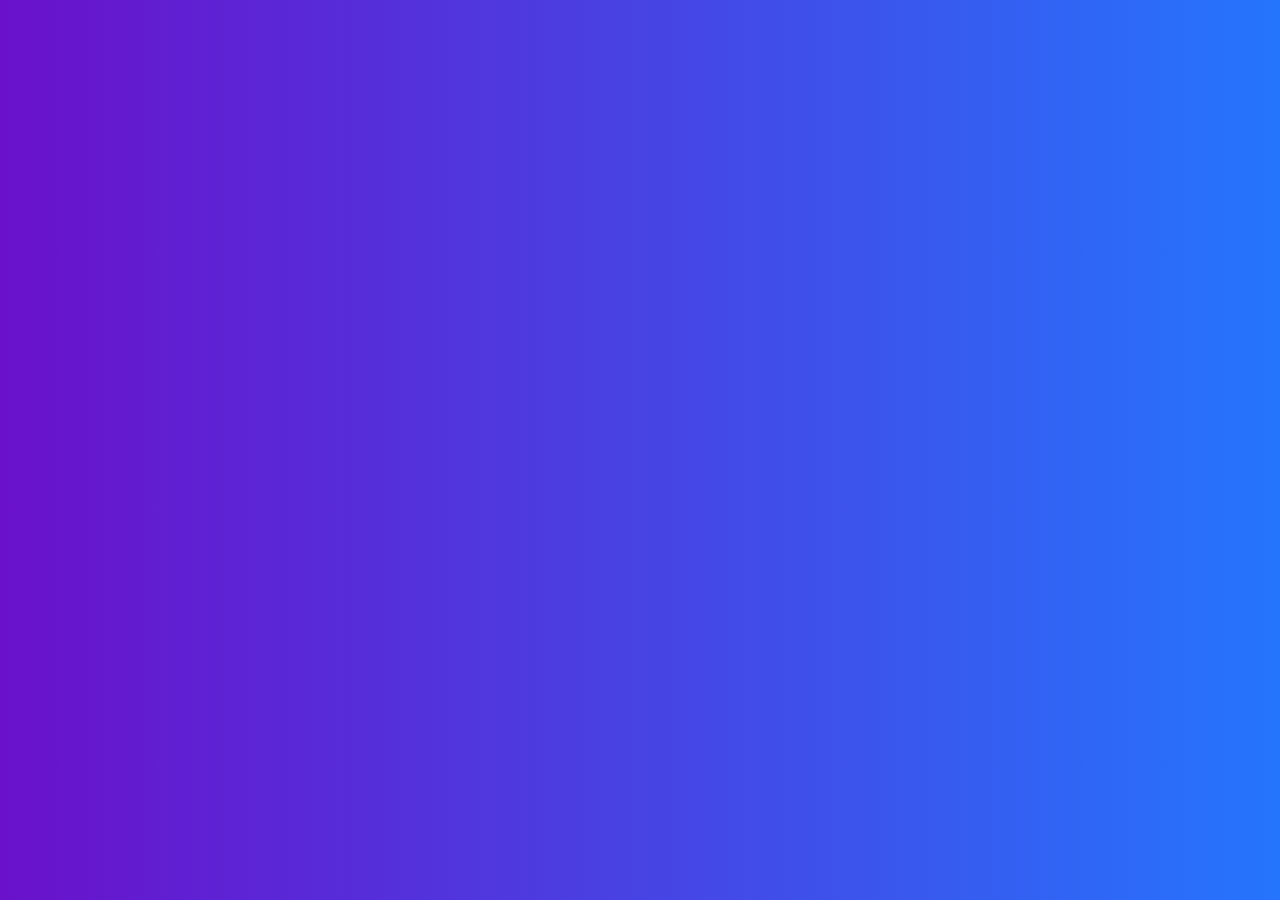
==== criar_conta.html @ 4f270519 "commit login" ====
<!DOCTYPE html>
<html lang="pt-br">
<head>
    <meta charset="UTF-8">
    <meta name="viewport" content="width=device-width, initial-scale=1.0">
    <title>SD DIGITAL</title>
    <link rel="stylesheet" href="style.css">
</head>
<body>
    
</body>
</html>
---- style.css ----
/*estilo do background*/
body{
    background: linear-gradient(to right, #6a11cb, #2575fc);
    height: 100vh;
    margin: 0;
}

/*nome FAÇA O SEU LOGIN*/
h1{
    text-align: center;
    margin-top: 10px;
    font-family: Arial, Helvetica, sans-serif;
}

/*estilo da barra horizontal*/

.barra-horizontal{
    width: 100%;
    height: 3px;
    background-color: #01219e;
    margin: 20px 0;
}
/*estilo da caixa de login*/

.email1{
    text-align: left;
    margin-top: 10px;
    font-family: Arial, Helvetica, sans-serif;
}

.senha{
    text-align: left;
    margin-top: 10px;
    font-family: Arial, Helvetica, sans-serif;
}

.login-box{
    width: 450px;
    margin: 100px auto;
    padding: 30px;
    border: 1px solid #ccc;
    border-radius: 40px;
    background-color: #ffffff;;
}
/*estilo dos campos de entrada*/
.input-box{
    margin-bottom: 6px;
}

.input-box input{
    width: 100%;
    padding: 10px;
    border: 1px solid #ccc;
    border-radius: 100px;
}
/*estilo do botão de entrar*/
.btn-login{
    width: 100%;
    padding: 10px;
    background: linear-gradient(to bottom, #007bff, #0056b3);
    color: #fff;
    box-shadow: 0 4px 6px #52515170;
    border: none;
    border-radius: 100px;
    cursor: pointer;
    margin-top: 6px;
}
.btn-login:hover{
    background-color: #225a96;
}

.cadastro{
    margin-top: 10px;
    font-family: Arial, Helvetica, sans-serif;
}
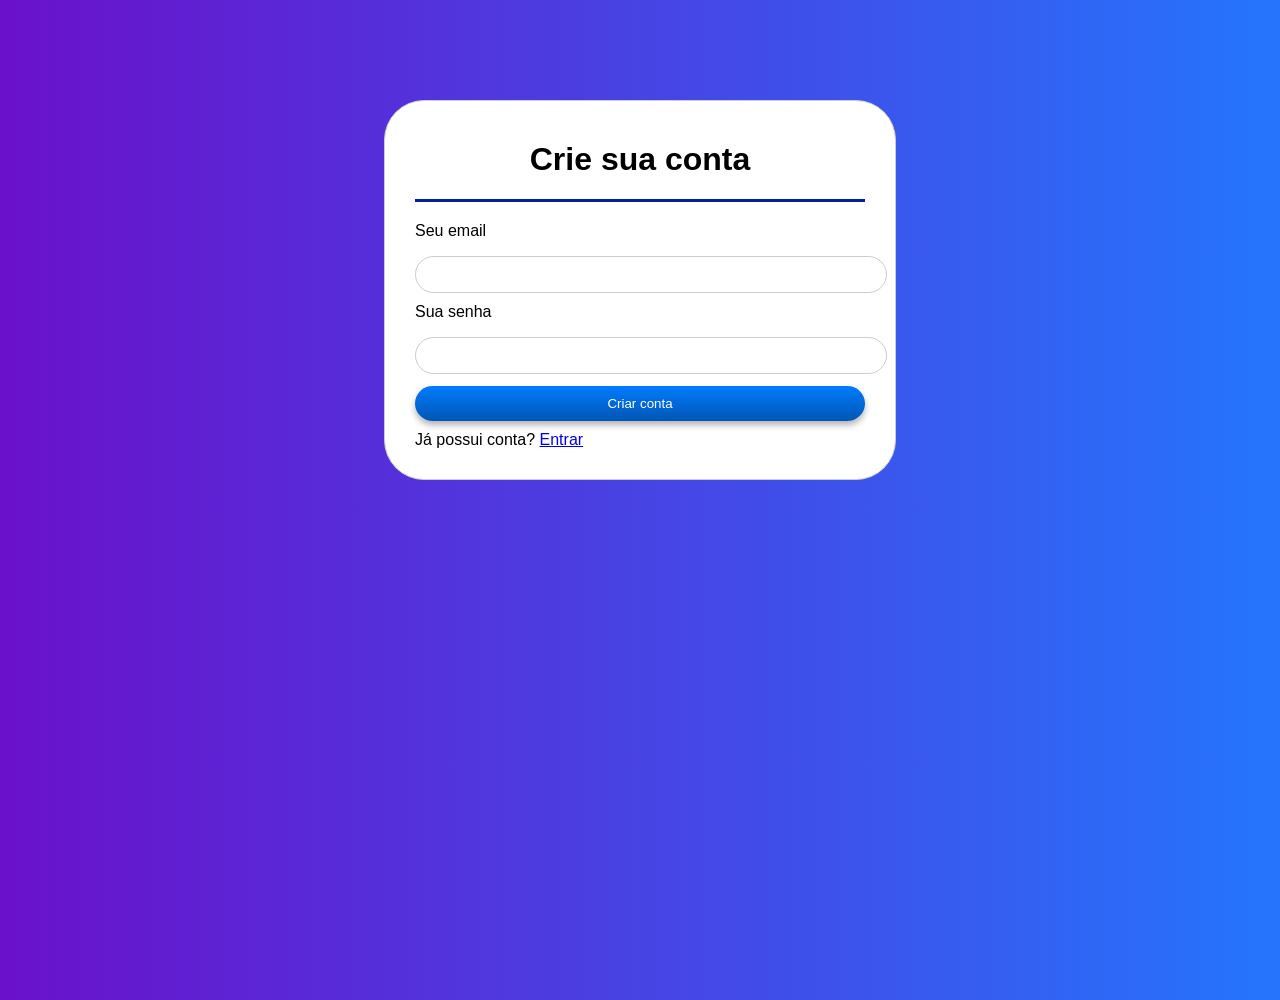
==== commit 19eb0a8c: "atualizar" ====
--- a/criar_conta.html
+++ b/criar_conta.html
@@ -7,6 +7,32 @@
     <link rel="stylesheet" href="style.css">
 </head>
 <body>
+    <!--  Tela de Login-->
+    <div class="login-box">
+    <h1>Crie sua conta</h1>
+    <div class="barra-horizontal"></div>
+
+    <form>
+      <div class="input-box">
+        <p class="email1">Seu email</p>
+        <input type="email" required>
+      </div>
+
+      <div class="input-box">
+        <p class="senha">Sua senha</p>
+        <input type="password" required>
+      </div>
+
     
+      <button type="submit" class="btn-login">
+        Criar conta
+      </button>
+    </form>
+
+    <div class="cadastro">
+      Já possui conta?
+      <a href="login.html">Entrar</a>
+    </div>
+  </div>
 </body>
 </html>
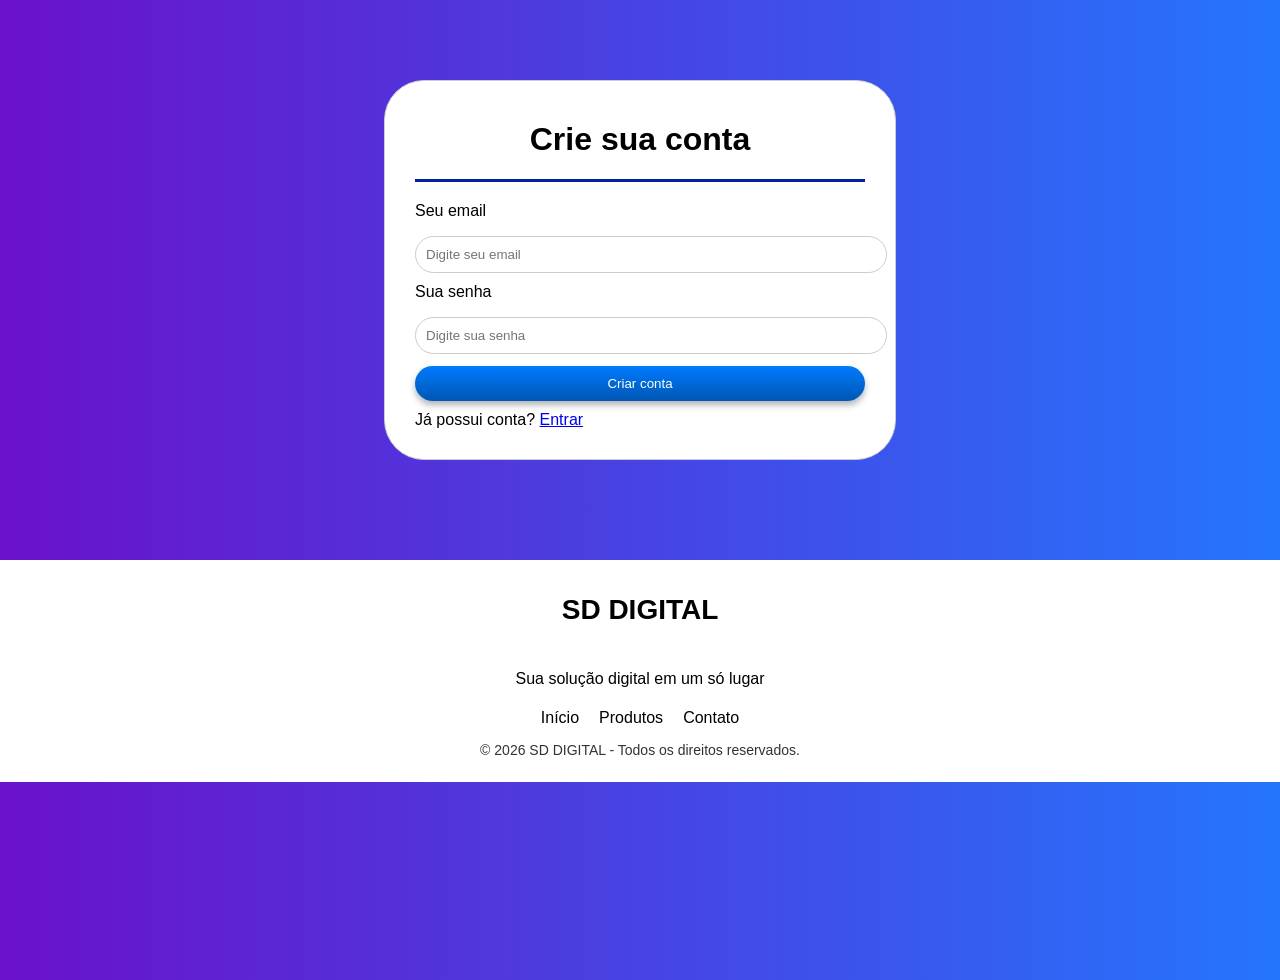
==== commit 199f9d78: "Atualizado" ====
--- a/criar_conta.html
+++ b/criar_conta.html
@@ -4,7 +4,7 @@
     <meta charset="UTF-8">
     <meta name="viewport" content="width=device-width, initial-scale=1.0">
     <title>SD DIGITAL</title>
-    <link rel="stylesheet" href="style.css">
+    <link rel="stylesheet" href="login.css">
 </head>
 <body>
     <!--  Tela de Login-->
@@ -15,12 +15,12 @@
     <form>
       <div class="input-box">
         <p class="email1">Seu email</p>
-        <input type="email" required>
+        <input type="email" placeholder="Digite seu email" required>
       </div>
 
       <div class="input-box">
         <p class="senha">Sua senha</p>
-        <input type="password" required>
+        <input type="password" placeholder="Digite sua senha" required>
       </div>
 
     
@@ -34,5 +34,24 @@
       <a href="login.html">Entrar</a>
     </div>
   </div>
+
+    <!--  Rodapé -->  
+  <footer class="rodape">
+  <div class="rodape-conteudo">
+    <h2>SD DIGITAL</h2>
+
+    <p>Sua solução digital em um só lugar</p>
+
+    <div class="rodape-links">
+      <a href="#">Início</a>
+      <a href="#">Produtos</a>
+      <a href="#">Contato</a>
+    </div>
+
+    <p class="copyright">
+      © 2026 SD DIGITAL - Todos os direitos reservados.
+    </p>
+  </div>
+</footer>
 </body>
 </html>
--- a/login.css
+++ b/login.css
@@ -0,0 +1,129 @@
+/*estilo do background*/
+body{
+    background: linear-gradient(to right, #6a11cb, #2575fc);
+    height: 100vh;
+    margin: 0;
+    
+}
+
+
+/*nome FAÇA O SEU LOGIN*/
+h1{
+    text-align: center;
+    margin-top: 10px;
+    font-family: Arial, Helvetica, sans-serif;
+}
+
+/*estilo da barra horizontal*/
+
+.barra-horizontal{
+    width: 100%;
+    height: 3px;
+    background-color: #01219e;
+    margin: 20px 0;
+}
+/*estilo da caixa de login*/
+
+.email1{
+    text-align: left;
+    margin-top: 10px;
+    font-family: Arial, Helvetica, sans-serif;
+}
+
+.senha{
+    text-align: left;
+    margin-top: 10px;
+    font-family: Arial, Helvetica, sans-serif;
+}
+
+.login-box{
+    width: 450px;
+    margin: 80px auto;
+    padding: 30px;
+    border: 1px solid #ccc;
+    border-radius: 40px;
+    background-color: #ffffff;;
+}
+/*estilo dos campos de entrada*/
+.input-box{
+    margin-bottom: 6px;
+}
+
+.input-box input{
+    width: 100%;
+    padding: 10px;
+    border: 1px solid #ccc;
+    border-radius: 100px;
+}
+/*estilo do botão de entrar*/
+.btn-login{
+    width: 100%;
+    padding: 10px;
+    background: linear-gradient(to bottom, #007bff, #0056b3);
+    color: #fff;
+    box-shadow: 0 4px 6px #52515170;
+    border: none;
+    border-radius: 100px;
+    cursor: pointer;
+    margin-top: 6px;
+    transition: 0.3s;
+}
+.btn-login:hover{
+    background-color: #225a96;
+}
+
+.cadastro{
+    margin-top: 10px;
+    font-family: Arial, Helvetica, sans-serif;
+
+}
+
+cadastro a{
+    color: #007bff;
+    text-decoration: none;
+    transition: 0.3s;
+}
+
+/*roda pé*/
+.rodape{
+    background-color: #ffffff;
+    color: rgb(0, 0, 0);
+    padding: 10px 20px;
+    margin-top: 100px;
+}
+.rodape-conteudo{
+    display: flex;
+    flex-direction: column;
+    align-items: center;
+    gap: 5px;
+    text-align: center;
+    font-family: Arial, Helvetica, sans-serif;
+}
+
+.rodape h2{
+    font-size: 28px;
+}
+
+.rodape-links{
+    display: flex;
+    gap: 20px;
+}
+
+.rodape-links a{
+    color: rgb(0, 0, 0);
+    text-decoration: none;
+    transition: 0.3s;
+}
+
+.rodape-links a:hover{
+    opacity: 0.5;
+}
+
+.copyright{
+    margin-top: 10px;
+    font-size: 14px;
+    opacity: 0.8;
+    color: rgb(0, 0, 0);
+}
+
+
